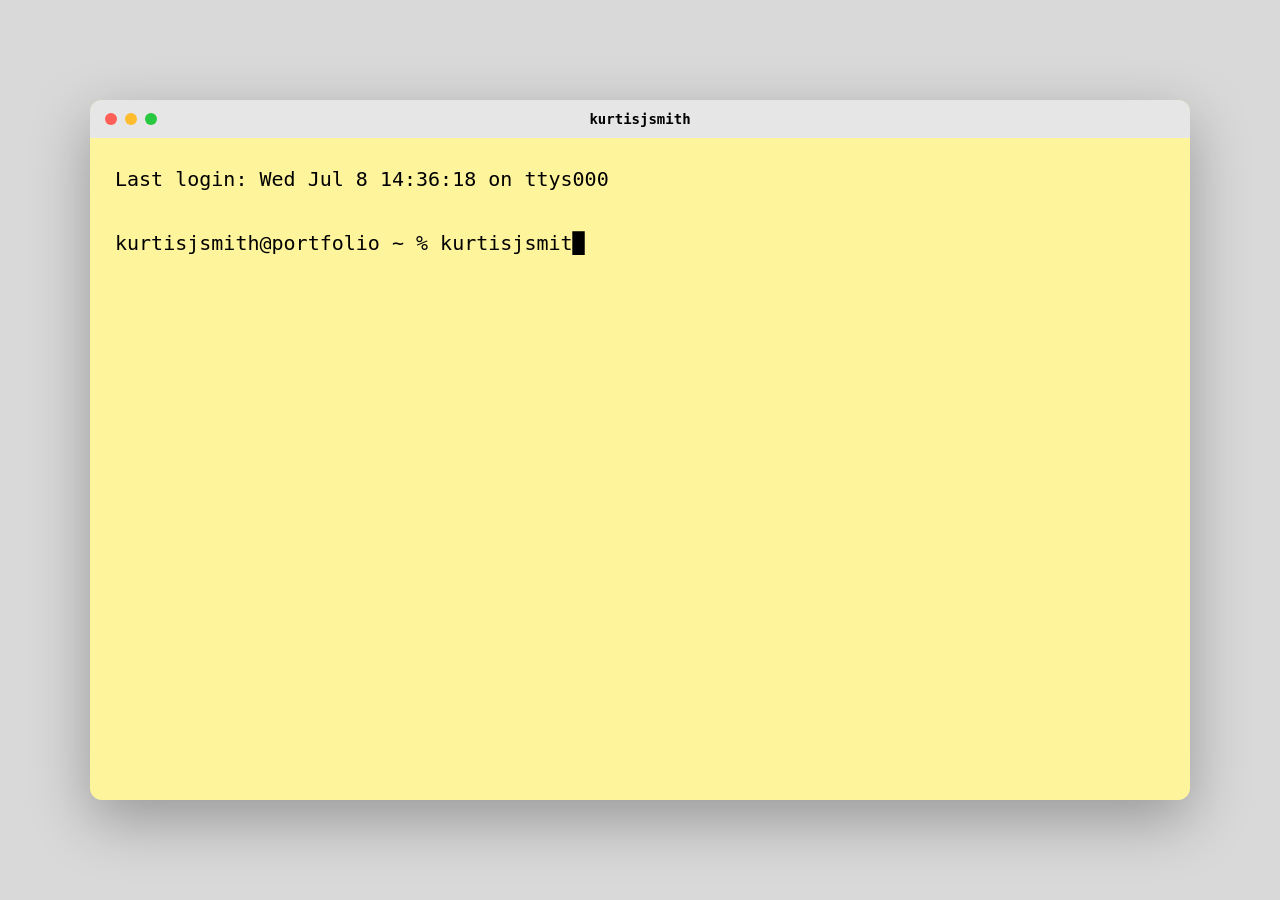
==== index.html @ d0fbda7e "Refactor portfolio into modular JavaScript structure" ====
<!DOCTYPE html>
<html lang="en">
<head>
    <meta charset="UTF-8">
    <meta name="viewport" content="width=device-width, initial-scale=1.0">
    <title>kurtisjsmith</title>

    <link rel="stylesheet" href="css/style.css">
</head>
<body>

<div class="terminal">

    <div class="titlebar">

        <div class="traffic-lights">
            <span class="red"></span>
            <span class="yellow"></span>
            <span class="green"></span>
        </div>

        <div class="title">
            kurtisjsmith
        </div>

    </div>

    <div class="terminal-body">

<pre id="output">
Last login: Wed Jul 8 14:36:18 on ttys000

kurtisjsmith@portfolio ~ % <span id="command"></span><span class="cursor">█</span>
</pre>

    </div>

</div>

<script src="js/pages.js"></script>
<script src="js/terminal.js"></script>
<script src="js/commands.js"></script>
<script src="js/typing.js"></script>
<script src="js/app.js"></script>

</body>
</html>
---- css/style.css ----
*{
    margin:0;
    padding:0;
    box-sizing:border-box;
}

body{

    background:#d9d9d9;

    height:100vh;

    display:flex;

    justify-content:center;

    align-items:center;

    font-family:Menlo, Monaco, monospace;

}

.terminal{

    width:1100px;

    height:700px;

    background:#FEF49C;

    border-radius:12px;

    overflow:hidden;

    box-shadow:0 20px 60px rgba(0,0,0,.30);

}

.titlebar{

    height:38px;

    background:#e6e6e6;

    display:flex;

    align-items:center;

    position:relative;

}

.traffic-lights{

    display:flex;

    gap:8px;

    margin-left:15px;

}

.red,
.yellow,
.green{

    width:12px;

    height:12px;

    border-radius:50%;

}

.red{

    background:#ff5f57;

}

.yellow{

    background:#febc2e;

}

.green{

    background:#28c840;

}

.title{

    position:absolute;

    width:100%;

    text-align:center;

    font-size:14px;

    font-weight:600;

}

.terminal-body{

    padding:25px;

    color:#000;

    font-size:20px;

    line-height:1.6;

}

pre{

    white-space:pre-wrap;

}

.cursor{

    animation:blink 1s infinite;

}

@keyframes blink{

50%{

opacity:0;

}

}
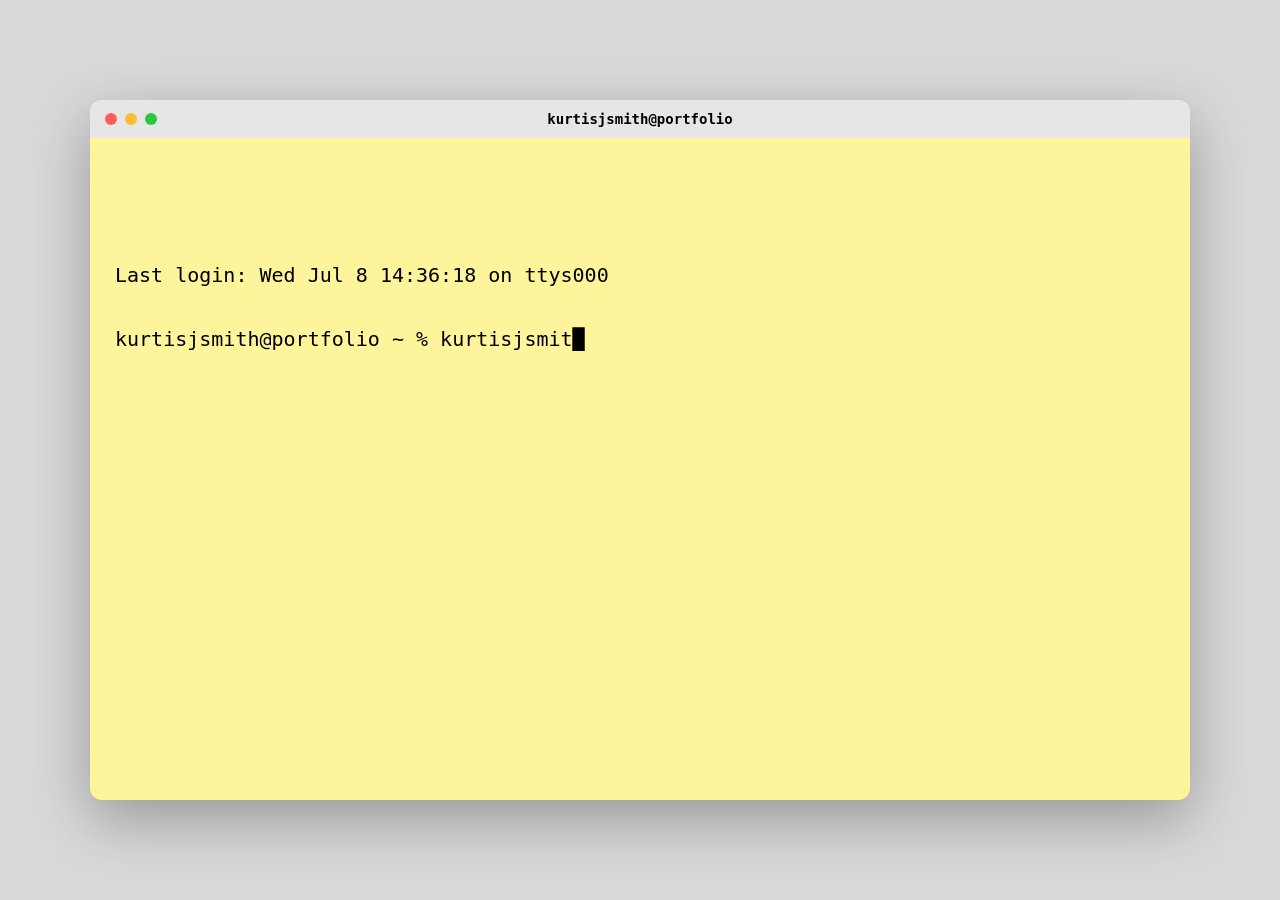
==== commit 9b8d9f79: "Build interactive terminal interface" ====
--- a/index.html
+++ b/index.html
@@ -20,18 +20,14 @@
         </div>
 
         <div class="title">
-            kurtisjsmith
+            kurtisjsmith@portfolio
         </div>
 
     </div>
 
     <div class="terminal-body">
 
-<pre id="output">
-Last login: Wed Jul 8 14:36:18 on ttys000
-
-kurtisjsmith@portfolio ~ % <span id="command"></span><span class="cursor">█</span>
-</pre>
+        <div id="output"></div>
 
     </div>
 
@@ -44,4 +40,4 @@
 <script src="js/app.js"></script>
 
 </body>
-</html>
+</html>
--- a/css/style.css
+++ b/css/style.css
@@ -4,6 +4,7 @@
     box-sizing:border-box;
 }
 
+
 body{
 
     background:#d9d9d9;
@@ -18,13 +19,20 @@
 
     font-family:Menlo, Monaco, monospace;
 
-}
+    overflow:hidden;
+
+}
+
 
 .terminal{
 
-    width:1100px;
-
-    height:700px;
+    width:90vw;
+
+    max-width:1100px;
+
+    height:80vh;
+
+    max-height:700px;
 
     background:#FEF49C;
 
@@ -36,6 +44,7 @@
 
 }
 
+
 .titlebar{
 
     height:38px;
@@ -50,6 +59,7 @@
 
 }
 
+
 .traffic-lights{
 
     display:flex;
@@ -59,6 +69,7 @@
     margin-left:15px;
 
 }
+
 
 .red,
 .yellow,
@@ -72,24 +83,28 @@
 
 }
 
+
 .red{
 
     background:#ff5f57;
 
 }
 
+
 .yellow{
 
     background:#febc2e;
 
 }
 
+
 .green{
 
     background:#28c840;
 
 }
 
+
 .title{
 
     position:absolute;
@@ -104,8 +119,13 @@
 
 }
 
+
 .terminal-body{
 
+    height:calc(100% - 38px);
+
+    width:100%;
+
     padding:25px;
 
     color:#000;
@@ -114,7 +134,27 @@
 
     line-height:1.6;
 
-}
+    overflow-y:auto;
+
+    overflow-x:hidden;
+
+    white-space:pre-wrap;
+
+}
+
+
+#output{
+
+    margin:0;
+
+    padding:0;
+
+    white-space:pre-wrap;
+
+    overflow-wrap:break-word;
+
+}
+
 
 pre{
 
@@ -122,18 +162,46 @@
 
 }
 
+
 .cursor{
 
     animation:blink 1s infinite;
 
 }
 
+
 @keyframes blink{
 
-50%{
-
-opacity:0;
-
-}
-
-}
+    50%{
+
+        opacity:0;
+
+    }
+
+}
+
+
+@media (max-width:600px){
+
+    .terminal{
+
+        width:95vw;
+
+        height:85vh;
+
+        border-radius:8px;
+
+    }
+
+
+    .terminal-body{
+
+        padding:15px;
+
+        font-size:14px;
+
+        overflow-wrap:break-word;
+
+    }
+
+}
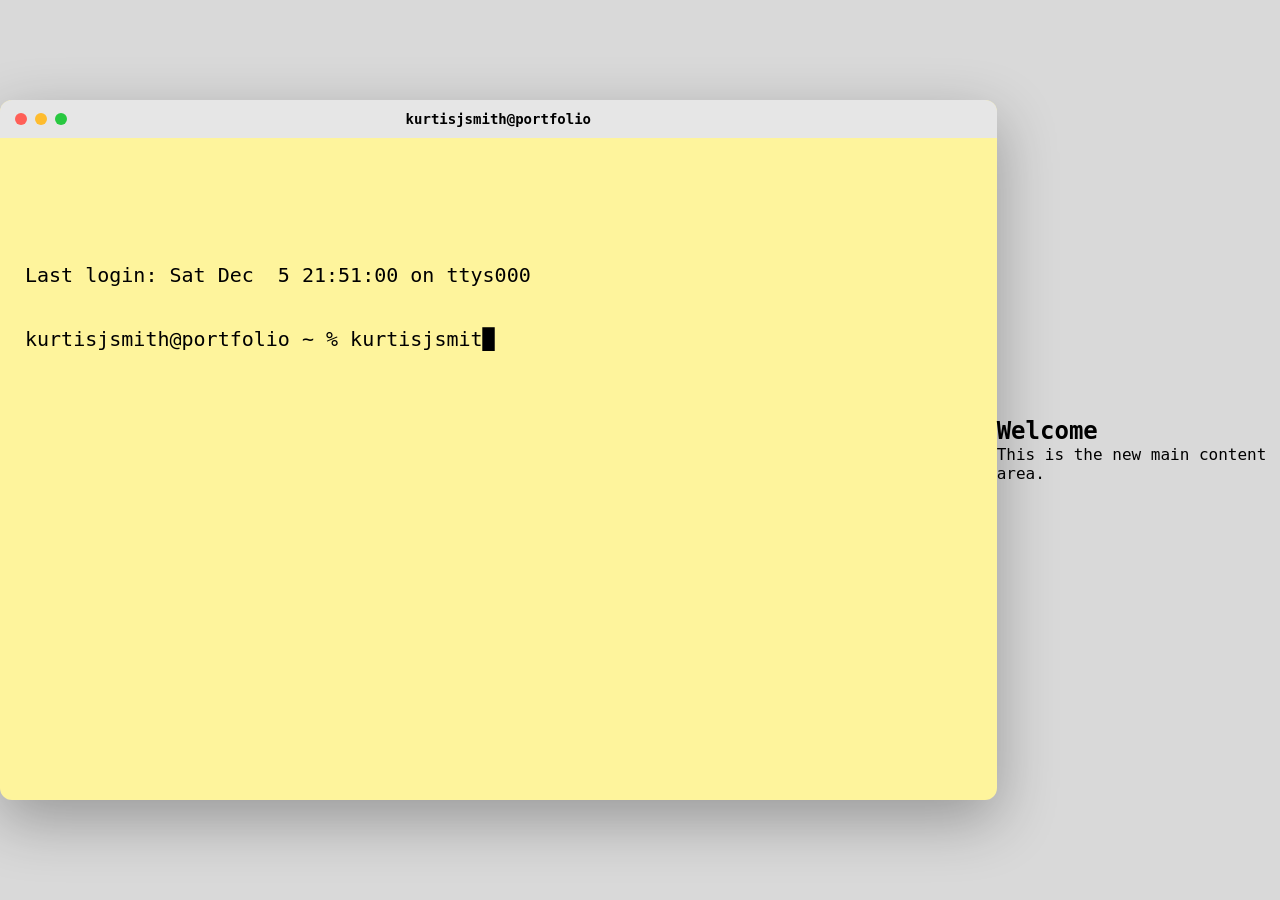
==== commit 94fdec5a: "Add LifeQuest authentication and main content area" ====
--- a/index.html
+++ b/index.html
@@ -33,6 +33,15 @@
 
 </div>
 
+<div class="main-content" id="main-content">
+
+    <section id="home">
+        <h1>Welcome</h1>
+        <p>This is the new main content area.</p>
+    </section>
+
+</div>
+
 <script src="js/pages.js"></script>
 <script src="js/terminal.js"></script>
 <script src="js/commands.js"></script>
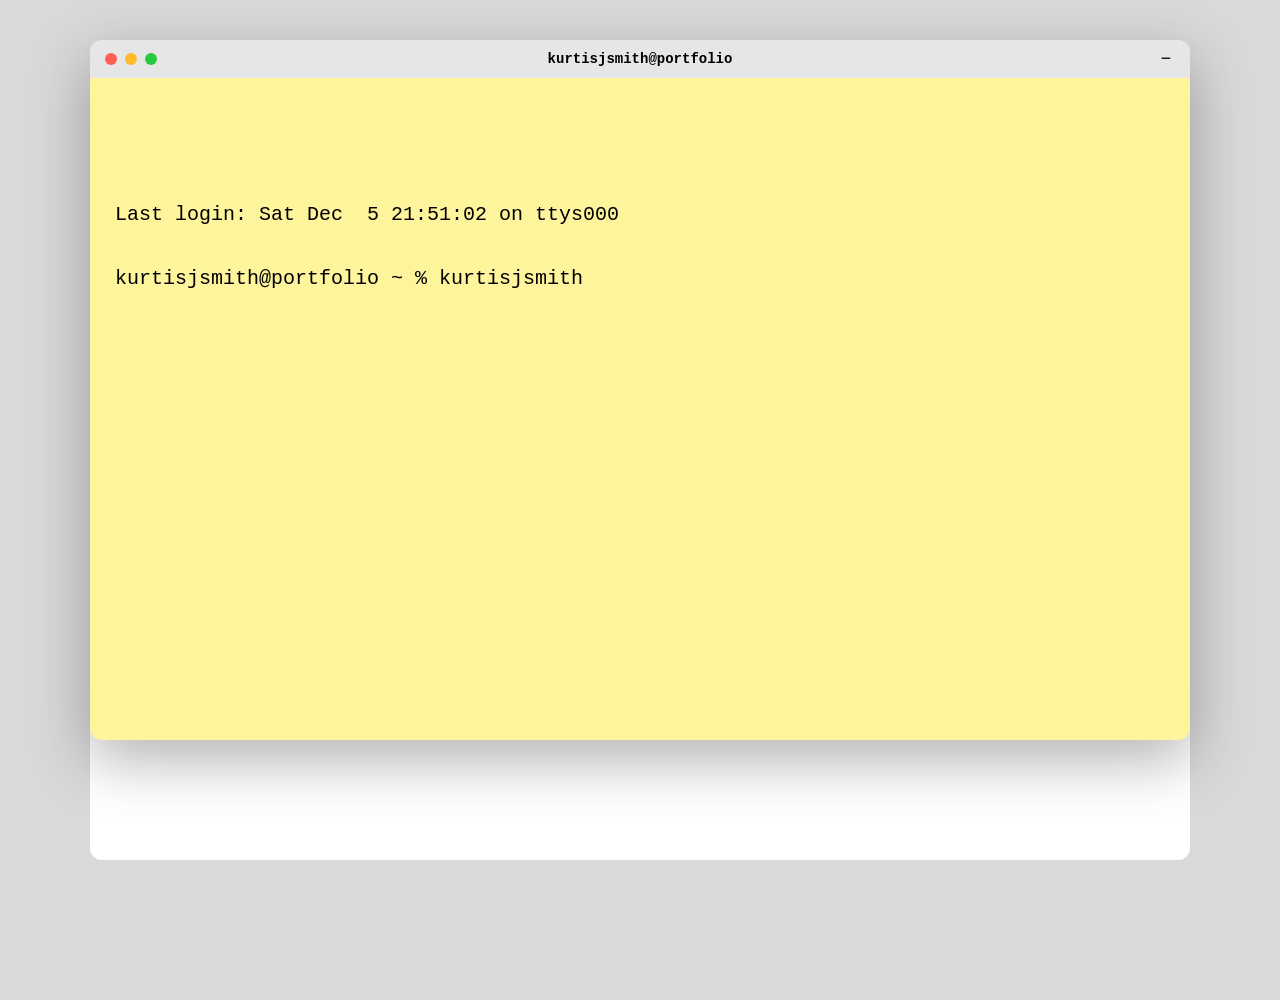
==== commit 6ea1358d: "Add collapsible terminal" ====
--- a/index.html
+++ b/index.html
@@ -22,6 +22,8 @@
         <div class="title">
             kurtisjsmith@portfolio
         </div>
+
+        <button id="terminal-toggle" class="terminal-toggle">−</button>
 
     </div>
 
--- a/css/style.css
+++ b/css/style.css
@@ -5,43 +5,59 @@
 }
 
 
-body{
-
-    background:#d9d9d9;
-
-    height:100vh;
-
-    display:flex;
-
-    justify-content:center;
-
-    align-items:center;
-
-    font-family:Menlo, Monaco, monospace;
-
-    overflow:hidden;
-
-}
-
-
-.terminal{
-
-    width:90vw;
-
-    max-width:1100px;
-
-    height:80vh;
-
-    max-height:700px;
-
-    background:#FEF49C;
-
-    border-radius:12px;
-
-    overflow:hidden;
-
-    box-shadow:0 20px 60px rgba(0,0,0,.30);
-
+body {
+    background: #d9d9d9;
+
+    min-height: 100vh;
+
+    font-family: Menlo, Monaco, monospace;
+
+    overflow-x: hidden;
+}
+
+
+.terminal {
+    width: 90vw;
+
+    max-width: 1100px;
+
+    height: 80vh;
+
+    max-height: 700px;
+
+    background: #FEF49C;
+
+    border-radius: 12px;
+
+    overflow: hidden;
+
+    box-shadow: 0 20px 60px rgba(0,0,0,.30);
+
+    position: fixed;
+
+    top: 40px;
+
+    left: 50%;
+
+    transform: translateX(-50%);
+
+    z-index: 1000;
+}
+
+.main-content {
+    width: 90vw;
+
+    max-width: 1100px;
+
+    margin: 100px auto 40px;
+
+    padding: 40px;
+
+    background: #ffffff;
+
+    border-radius: 12px;
+
+    min-height: calc(100vh - 140px);
 }
 
 
@@ -204,4 +220,42 @@
 
     }
 
+}
+
+.terminal-toggle {
+    position: absolute;
+
+    right: 12px;
+
+    top: 7px;
+
+    width: 24px;
+
+    height: 24px;
+
+    border: none;
+
+    background: transparent;
+
+    font-family: Menlo, Monaco, monospace;
+
+    font-size: 18px;
+
+    cursor: pointer;
+
+    color: #000;
+}
+
+.terminal-toggle:hover {
+    background: rgba(0, 0, 0, 0.1);
+
+    border-radius: 4px;
+}
+
+.terminal.collapsed {
+    height: 38px;
+}
+
+.terminal.collapsed .terminal-body {
+    display: none;
 }
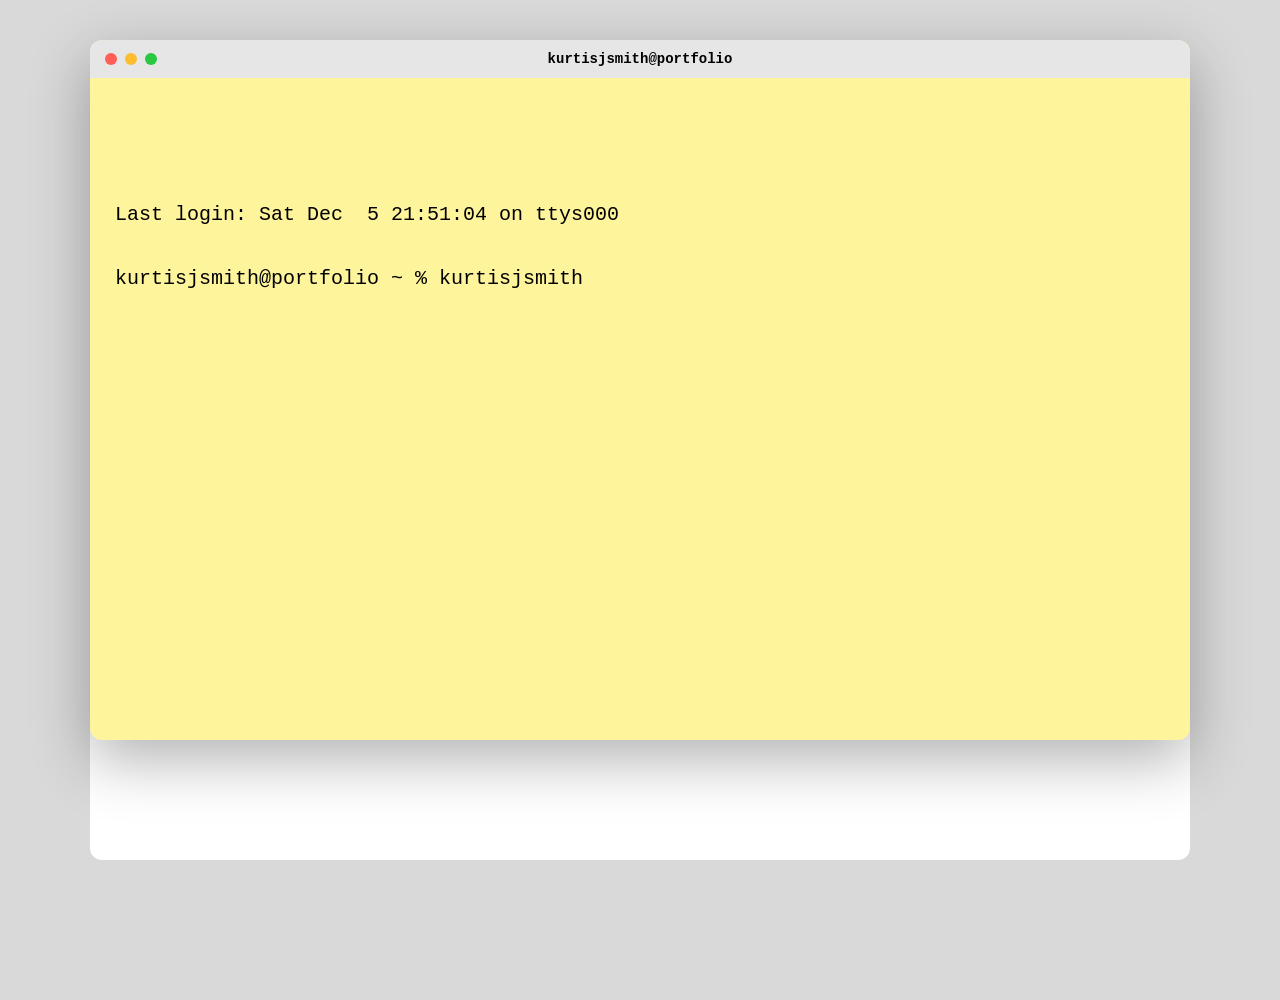
==== commit 302ebce8: "Make terminal traffic lights functional" ====
--- a/index.html
+++ b/index.html
@@ -1,5 +1,6 @@
 <!DOCTYPE html>
 <html lang="en">
+
 <head>
     <meta charset="UTF-8">
     <meta name="viewport" content="width=device-width, initial-scale=1.0">
@@ -7,48 +8,48 @@
 
     <link rel="stylesheet" href="css/style.css">
 </head>
+
 <body>
 
-<div class="terminal">
+    <div class="terminal">
 
-    <div class="titlebar">
+        <div class="titlebar">
 
-        <div class="traffic-lights">
-            <span class="red"></span>
-            <span class="yellow"></span>
-            <span class="green"></span>
+            <div class="traffic-lights">
+                <button class="red" id="terminal-reset" aria-label="Reset terminal"></button>
+                <button class="yellow" id="terminal-minimize" aria-label="Minimize terminal"></button>
+                <button class="green" id="terminal-expand" aria-label="Expand terminal"></button>
+            </div>
+
+            <div class="title">
+                kurtisjsmith@portfolio
+            </div>
+
         </div>
 
-        <div class="title">
-            kurtisjsmith@portfolio
+        <div class="terminal-body">
+
+            <div id="output"></div>
+
         </div>
-
-        <button id="terminal-toggle" class="terminal-toggle">−</button>
 
     </div>
 
-    <div class="terminal-body">
+    <div class="main-content" id="main-content">
 
-        <div id="output"></div>
+        <section id="home">
+            <h1>Welcome</h1>
+            <p>This is the new main content area.</p>
+        </section>
 
     </div>
 
-</div>
-
-<div class="main-content" id="main-content">
-
-    <section id="home">
-        <h1>Welcome</h1>
-        <p>This is the new main content area.</p>
-    </section>
-
-</div>
-
-<script src="js/pages.js"></script>
-<script src="js/terminal.js"></script>
-<script src="js/commands.js"></script>
-<script src="js/typing.js"></script>
-<script src="js/app.js"></script>
+    <script src="js/pages.js"></script>
+    <script src="js/terminal.js"></script>
+    <script src="js/commands.js"></script>
+    <script src="js/typing.js"></script>
+    <script src="js/app.js"></script>
 
 </body>
+
 </html>
--- a/css/style.css
+++ b/css/style.css
@@ -222,35 +222,40 @@
 
 }
 
-.terminal-toggle {
-    position: absolute;
-
-    right: 12px;
-
-    top: 7px;
-
-    width: 24px;
-
-    height: 24px;
-
+/* Traffic light buttons */
+
+.traffic-lights button {
     border: none;
-
-    background: transparent;
-
-    font-family: Menlo, Monaco, monospace;
-
-    font-size: 18px;
-
+    padding: 0;
     cursor: pointer;
-
-    color: #000;
-}
-
-.terminal-toggle:hover {
-    background: rgba(0, 0, 0, 0.1);
-
-    border-radius: 4px;
-}
+}
+
+.red,
+.yellow,
+.green {
+    width: 12px;
+    height: 12px;
+    border-radius: 50%;
+}
+
+.red {
+    background: #ff5f57;
+}
+
+.yellow {
+    background: #febc2e;
+}
+
+.green {
+    background: #28c840;
+}
+
+.traffic-lights button:hover {
+    filter: brightness(0.85);
+}
+
+
+/* Minimized terminal */
 
 .terminal.collapsed {
     height: 38px;
@@ -258,4 +263,17 @@
 
 .terminal.collapsed .terminal-body {
     display: none;
+}
+
+
+/* Expanded terminal */
+
+.traffic-lights {
+    position: relative;
+    z-index: 10;
+}
+
+.traffic-lights button {
+    position: relative;
+    z-index: 11;
 }
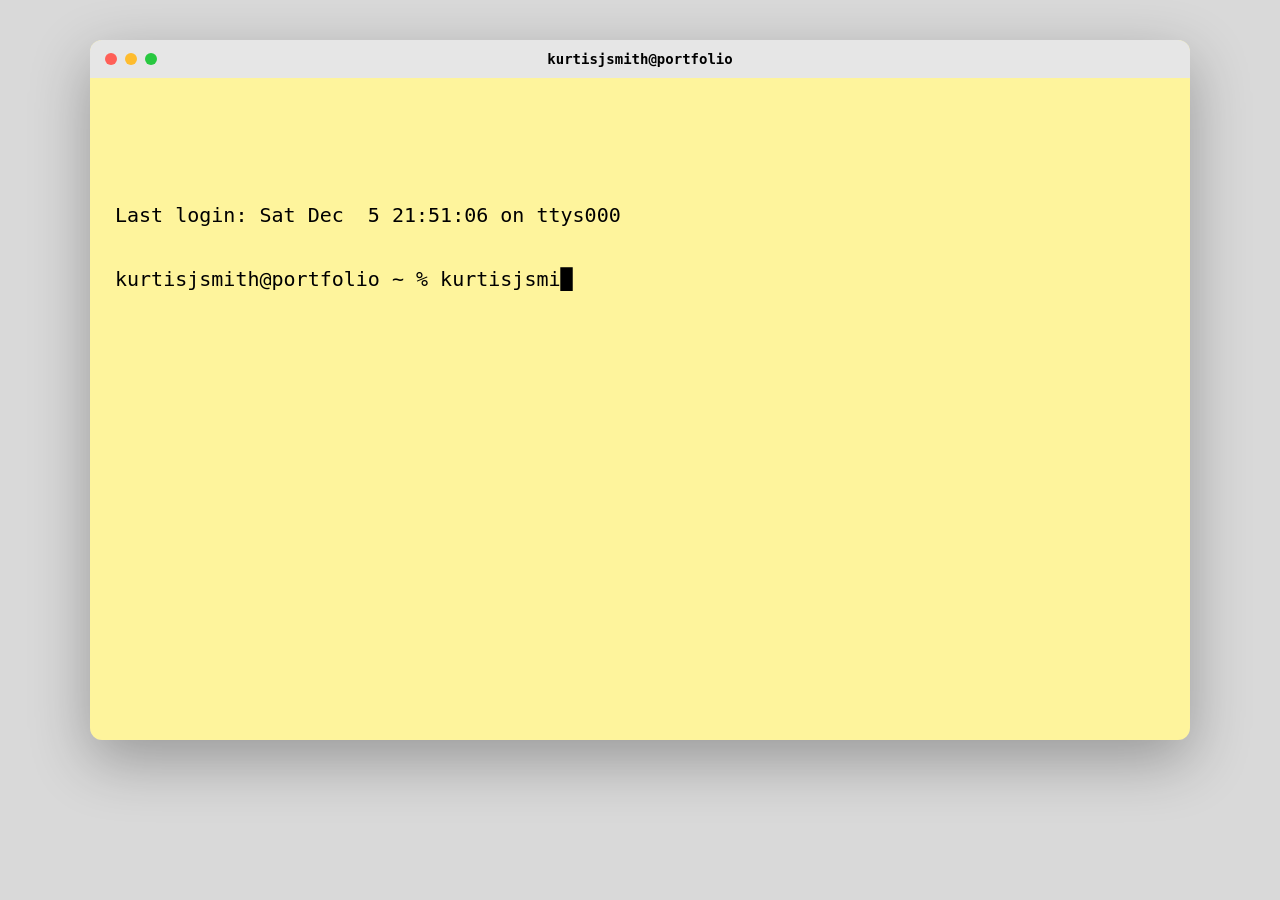
==== commit b7763030: "Add terminal and main content window system" ====
--- a/index.html
+++ b/index.html
@@ -37,10 +37,25 @@
 
     <div class="main-content" id="main-content">
 
-        <section id="home">
-            <h1>Welcome</h1>
-            <p>This is the new main content area.</p>
-        </section>
+        <div class="content-titlebar">
+
+            <div class="content-traffic-lights">
+                <button class="red" id="content-close" aria-label="Close content"></button>
+                <button class="yellow" id="content-minimize" aria-label="Minimize content"></button>
+                <button class="green" id="content-expand" aria-label="Expand content"></button>
+            </div>
+
+            <div class="content-title">
+                kurtisjsmith@portfolio
+            </div>
+
+        </div>
+
+        <div class="content-body" id="content-body">
+
+            <!-- Portfolio content will be loaded here -->
+
+        </div>
 
     </div>
 
--- a/css/style.css
+++ b/css/style.css
@@ -46,18 +46,56 @@
 
 .main-content {
     width: 90vw;
-
     max-width: 1100px;
-
     margin: 100px auto 40px;
-
+    background: #FEF49C;
+    border-radius: 12px;
+    overflow: hidden;
+    box-shadow: 0 20px 60px rgba(0, 0, 0, .30);
+    min-height: calc(100vh - 140px);
+    display: none;
+}
+
+.content-titlebar {
+    height: 38px;
+    background: #e6e6e6;
+    display: flex;
+    align-items: center;
+    position: relative;
+}
+
+.content-traffic-lights {
+    display: flex;
+    gap: 8px;
+    margin-left: 15px;
+    position: relative;
+    z-index: 10;
+}
+
+.content-traffic-lights button {
+    position: relative;
+    z-index: 11;
+    border: none;
+    padding: 0;
+    cursor: pointer;
+}
+
+.content-title {
+    position: absolute;
+    width: 100%;
+    text-align: center;
+    font-size: 14px;
+    font-weight: 600;
+}
+
+.content-body {
+    min-height: calc(100vh - 178px);
     padding: 40px;
-
-    background: #ffffff;
-
-    border-radius: 12px;
-
-    min-height: calc(100vh - 140px);
+    color: #000;
+    font-family: Menlo, Monaco, monospace;
+    font-size: 18px;
+    line-height: 1.6;
+    overflow-y: auto;
 }
 
 
@@ -276,4 +314,32 @@
 .traffic-lights button {
     position: relative;
     z-index: 11;
+}
+
+body.content-mode {
+    overflow-y: auto;
+}
+
+body.content-mode .terminal {
+    position: fixed;
+    top: 20px;
+    z-index: 1000;
+}
+
+body.content-mode .terminal.collapsed .terminal-body {
+    display: none;
+}
+
+body.content-mode .main-content {
+    display: block;
+    margin-top: 80px;
+}
+
+.main-content.content-minimized {
+    height: 38px;
+    min-height: 38px;
+}
+
+.main-content.content-minimized .content-body {
+    display: none;
 }
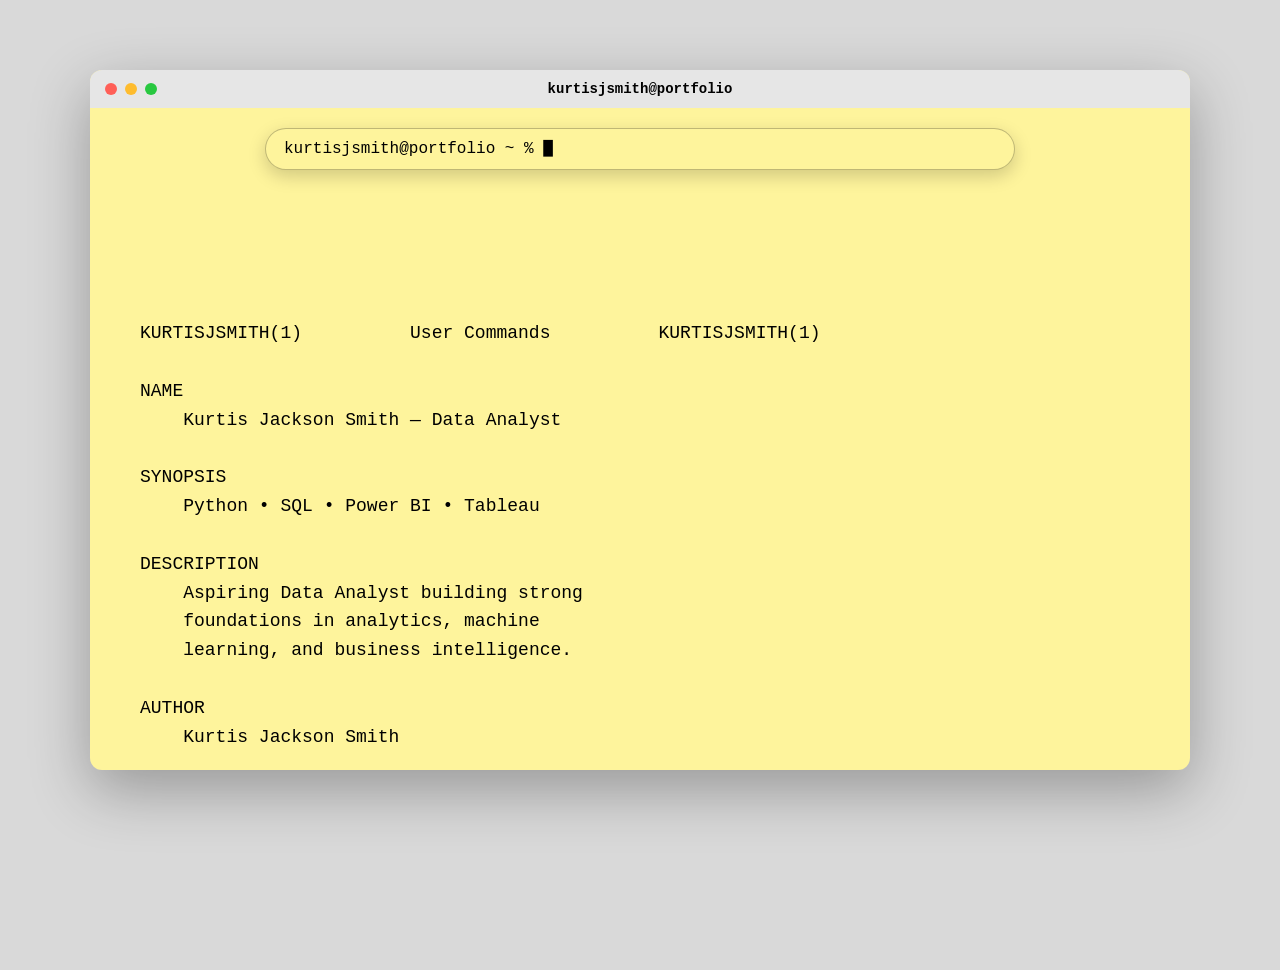
==== commit dbaf0b04: "Redesign portfolio as single terminal window" ====
--- a/index.html
+++ b/index.html
@@ -2,62 +2,127 @@
 <html lang="en">
 
 <head>
+
     <meta charset="UTF-8">
-    <meta name="viewport" content="width=device-width, initial-scale=1.0">
+
+    <meta
+        name="viewport"
+        content="width=device-width, initial-scale=1.0"
+    >
+
     <title>kurtisjsmith</title>
 
-    <link rel="stylesheet" href="css/style.css">
+    <link
+        rel="stylesheet"
+        href="css/style.css"
+    >
+
 </head>
+
 
 <body>
 
-    <div class="terminal">
 
-        <div class="titlebar">
+    <!-- =====================================================
+         MAIN WINDOW
+         ===================================================== -->
+
+    <main class="terminal-window">
+
+
+        <!-- =================================================
+             WINDOW TITLE BAR
+             ================================================= -->
+
+        <header class="titlebar">
 
             <div class="traffic-lights">
-                <button class="red" id="terminal-reset" aria-label="Reset terminal"></button>
-                <button class="yellow" id="terminal-minimize" aria-label="Minimize terminal"></button>
-                <button class="green" id="terminal-expand" aria-label="Expand terminal"></button>
+
+                <button
+                    class="red"
+                    id="terminal-reset"
+                    aria-label="Reset terminal"
+                ></button>
+
+                <button
+                    class="yellow"
+                    id="terminal-minimize"
+                    aria-label="Minimize window"
+                ></button>
+
+                <button
+                    class="green"
+                    id="terminal-expand"
+                    aria-label="Expand window"
+                ></button>
+
             </div>
+
 
             <div class="title">
                 kurtisjsmith@portfolio
             </div>
 
-        </div>
+        </header>
 
-        <div class="terminal-body">
 
-            <div id="output"></div>
+        <!-- =================================================
+             FLOATING COMMAND PROMPT
+             ================================================= -->
+
+        <div class="command-prompt">
+
+            <span class="prompt-path">
+                kurtisjsmith@portfolio ~ %
+            </span>
+
+            <span id="input"></span>
+
+            <span class="cursor">█</span>
 
         </div>
 
-    </div>
 
-    <div class="main-content" id="main-content">
+        <!-- =================================================
+             MAIN CONTENT
+             ================================================= -->
 
-        <div class="content-titlebar">
+        <section
+            class="content-body"
+            id="content-body"
+        >
 
-            <div class="content-traffic-lights">
-                <button class="red" id="content-close" aria-label="Close content"></button>
-                <button class="yellow" id="content-minimize" aria-label="Minimize content"></button>
-                <button class="green" id="content-expand" aria-label="Expand content"></button>
+            <div class="man-page">
+
+                <pre>
+KURTISJSMITH(1)          User Commands          KURTISJSMITH(1)
+
+NAME
+    Kurtis Jackson Smith — Data Analyst
+
+SYNOPSIS
+    Python • SQL • Power BI • Tableau
+
+DESCRIPTION
+    Aspiring Data Analyst building strong
+    foundations in analytics, machine
+    learning, and business intelligence.
+
+AUTHOR
+    Kurtis Jackson Smith
+                </pre>
+
             </div>
 
-            <div class="content-title">
-                kurtisjsmith@portfolio
-            </div>
+        </section>
 
-        </div>
 
-        <div class="content-body" id="content-body">
+    </main>
 
-            <!-- Portfolio content will be loaded here -->
 
-        </div>
-
-    </div>
+    <!-- =====================================================
+         JAVASCRIPT
+         ===================================================== -->
 
     <script src="js/pages.js"></script>
     <script src="js/terminal.js"></script>
@@ -65,6 +130,7 @@
     <script src="js/typing.js"></script>
     <script src="js/app.js"></script>
 
+
 </body>
 
 </html>
--- a/css/style.css
+++ b/css/style.css
@@ -1,9 +1,17 @@
-*{
-    margin:0;
-    padding:0;
-    box-sizing:border-box;
-}
-
+/* =========================================================
+   RESET
+   ========================================================= */
+
+* {
+    margin: 0;
+    padding: 0;
+    box-sizing: border-box;
+}
+
+
+/* =========================================================
+   PAGE
+   ========================================================= */
 
 body {
     background: #d9d9d9;
@@ -12,268 +20,98 @@
 
     font-family: Menlo, Monaco, monospace;
 
-    overflow-x: hidden;
-}
-
-
-.terminal {
-    width: 90vw;
-
-    max-width: 1100px;
-
-    height: 80vh;
-
-    max-height: 700px;
-
-    background: #FEF49C;
-
-    border-radius: 12px;
-
     overflow: hidden;
-
-    box-shadow: 0 20px 60px rgba(0,0,0,.30);
-
-    position: fixed;
-
-    top: 40px;
-
-    left: 50%;
-
-    transform: translateX(-50%);
-
-    z-index: 1000;
-}
-
-.main-content {
+}
+
+
+/* =========================================================
+   MAIN TERMINAL WINDOW
+   ========================================================= */
+
+.terminal-window {
     width: 90vw;
     max-width: 1100px;
-    margin: 100px auto 40px;
+
+    height: 80vh;
+    max-height: 700px;
+
+    margin: 70px auto 40px;
+
     background: #FEF49C;
+
     border-radius: 12px;
+
     overflow: hidden;
+
     box-shadow: 0 20px 60px rgba(0, 0, 0, .30);
-    min-height: calc(100vh - 140px);
-    display: none;
-}
-
-.content-titlebar {
+
+    position: relative;
+}
+
+
+/* =========================================================
+   TITLE BAR
+   ========================================================= */
+
+.titlebar {
     height: 38px;
+
     background: #e6e6e6;
+
     display: flex;
     align-items: center;
+
     position: relative;
 }
 
-.content-traffic-lights {
-    display: flex;
-    gap: 8px;
-    margin-left: 15px;
-    position: relative;
-    z-index: 10;
-}
-
-.content-traffic-lights button {
-    position: relative;
-    z-index: 11;
-    border: none;
-    padding: 0;
-    cursor: pointer;
-}
-
-.content-title {
+
+/* =========================================================
+   WINDOW TITLE
+   ========================================================= */
+
+.title {
     position: absolute;
+
     width: 100%;
+
     text-align: center;
+
     font-size: 14px;
     font-weight: 600;
 }
 
-.content-body {
-    min-height: calc(100vh - 178px);
-    padding: 40px;
-    color: #000;
-    font-family: Menlo, Monaco, monospace;
-    font-size: 18px;
-    line-height: 1.6;
-    overflow-y: auto;
-}
-
-
-.titlebar{
-
-    height:38px;
-
-    background:#e6e6e6;
-
-    display:flex;
-
-    align-items:center;
-
-    position:relative;
-
-}
-
-
-.traffic-lights{
-
-    display:flex;
-
-    gap:8px;
-
-    margin-left:15px;
-
-}
-
-
-.red,
-.yellow,
-.green{
-
-    width:12px;
-
-    height:12px;
-
-    border-radius:50%;
-
-}
-
-
-.red{
-
-    background:#ff5f57;
-
-}
-
-
-.yellow{
-
-    background:#febc2e;
-
-}
-
-
-.green{
-
-    background:#28c840;
-
-}
-
-
-.title{
-
-    position:absolute;
-
-    width:100%;
-
-    text-align:center;
-
-    font-size:14px;
-
-    font-weight:600;
-
-}
-
-
-.terminal-body{
-
-    height:calc(100% - 38px);
-
-    width:100%;
-
-    padding:25px;
-
-    color:#000;
-
-    font-size:20px;
-
-    line-height:1.6;
-
-    overflow-y:auto;
-
-    overflow-x:hidden;
-
-    white-space:pre-wrap;
-
-}
-
-
-#output{
-
-    margin:0;
-
-    padding:0;
-
-    white-space:pre-wrap;
-
-    overflow-wrap:break-word;
-
-}
-
-
-pre{
-
-    white-space:pre-wrap;
-
-}
-
-
-.cursor{
-
-    animation:blink 1s infinite;
-
-}
-
-
-@keyframes blink{
-
-    50%{
-
-        opacity:0;
-
-    }
-
-}
-
-
-@media (max-width:600px){
-
-    .terminal{
-
-        width:95vw;
-
-        height:85vh;
-
-        border-radius:8px;
-
-    }
-
-
-    .terminal-body{
-
-        padding:15px;
-
-        font-size:14px;
-
-        overflow-wrap:break-word;
-
-    }
-
-}
-
-/* Traffic light buttons */
+
+/* =========================================================
+   TRAFFIC LIGHTS
+   ========================================================= */
+
+.traffic-lights {
+    display: flex;
+
+    gap: 8px;
+
+    margin-left: 15px;
+
+    position: relative;
+
+    z-index: 10;
+}
 
 .traffic-lights button {
-    border: none;
-    padding: 0;
-    cursor: pointer;
-}
-
-.red,
-.yellow,
-.green {
     width: 12px;
     height: 12px;
+
+    border: none;
+
+    padding: 0;
+
     border-radius: 50%;
+
+    cursor: pointer;
+
+    position: relative;
+
+    z-index: 11;
 }
 
 .red {
@@ -293,53 +131,185 @@
 }
 
 
-/* Minimized terminal */
-
-.terminal.collapsed {
-    height: 38px;
-}
-
-.terminal.collapsed .terminal-body {
-    display: none;
-}
-
-
-/* Expanded terminal */
-
-.traffic-lights {
-    position: relative;
-    z-index: 10;
-}
-
-.traffic-lights button {
-    position: relative;
-    z-index: 11;
-}
-
-body.content-mode {
+/* =========================================================
+   FLOATING COMMAND PROMPT
+   ========================================================= */
+
+.command-prompt {
+    position: absolute;
+
+    top: 58px;
+
+    left: 50%;
+
+    transform: translateX(-50%);
+
+    width: min(75%, 750px);
+
+    min-height: 42px;
+
+    padding: 8px 18px;
+
+    background: #FEF49C;
+
+    border: 1px solid rgba(0, 0, 0, .25);
+
+    border-radius: 24px;
+
+    box-shadow:
+        0 6px 18px rgba(0, 0, 0, .18);
+
+    color: #000;
+
+    font-family: Menlo, Monaco, monospace;
+
+    font-size: 16px;
+
+    line-height: 24px;
+
+    white-space: nowrap;
+
+    overflow: hidden;
+
+    z-index: 20;
+}
+
+
+/* =========================================================
+   COMMAND PROMPT INPUT
+   ========================================================= */
+
+#input {
+    white-space: pre;
+}
+
+.prompt-path {
+    white-space: nowrap;
+}
+
+
+/* =========================================================
+   CURSOR
+   ========================================================= */
+
+.cursor {
+    animation: blink 1s infinite;
+}
+
+@keyframes blink {
+
+    50% {
+        opacity: 0;
+    }
+
+}
+
+
+/* =========================================================
+   MAIN CONTENT
+   ========================================================= */
+
+.content-body {
+    height: calc(100% - 38px);
+
+    padding: 125px 50px 50px;
+
+    color: #000;
+
+    font-family: Menlo, Monaco, monospace;
+
+    font-size: 18px;
+
+    line-height: 1.6;
+
     overflow-y: auto;
-}
-
-body.content-mode .terminal {
-    position: fixed;
-    top: 20px;
-    z-index: 1000;
-}
-
-body.content-mode .terminal.collapsed .terminal-body {
-    display: none;
-}
-
-body.content-mode .main-content {
-    display: block;
-    margin-top: 80px;
-}
-
-.main-content.content-minimized {
-    height: 38px;
-    min-height: 38px;
-}
-
-.main-content.content-minimized .content-body {
-    display: none;
+
+    overflow-x: hidden;
+}
+
+
+/* =========================================================
+   MAN PAGE
+   ========================================================= */
+
+.man-page {
+    width: 100%;
+
+    white-space: pre-wrap;
+}
+
+.man-page pre {
+    margin: 0;
+
+    padding: 0;
+
+    font-family: Menlo, Monaco, monospace;
+
+    font-size: 18px;
+
+    line-height: 1.6;
+
+    white-space: pre-wrap;
+}
+
+
+/* =========================================================
+   SCROLLBAR
+   ========================================================= */
+
+.content-body::-webkit-scrollbar {
+    width: 10px;
+}
+
+.content-body::-webkit-scrollbar-track {
+    background: rgba(0, 0, 0, .05);
+}
+
+.content-body::-webkit-scrollbar-thumb {
+    background: rgba(0, 0, 0, .25);
+
+    border-radius: 10px;
+}
+
+.content-body::-webkit-scrollbar-thumb:hover {
+    background: rgba(0, 0, 0, .4);
+}
+
+
+/* =========================================================
+   MOBILE
+   ========================================================= */
+
+@media (max-width: 600px) {
+
+    .terminal-window {
+        width: 95vw;
+
+        height: 85vh;
+
+        margin-top: 50px;
+
+        border-radius: 8px;
+    }
+
+    .command-prompt {
+        width: 88%;
+
+        top: 55px;
+
+        padding: 7px 14px;
+
+        font-size: 14px;
+    }
+
+    .content-body {
+        padding: 115px 20px 30px;
+
+        font-size: 16px;
+    }
+
+    .man-page pre {
+        font-size: 16px;
+    }
+
 }
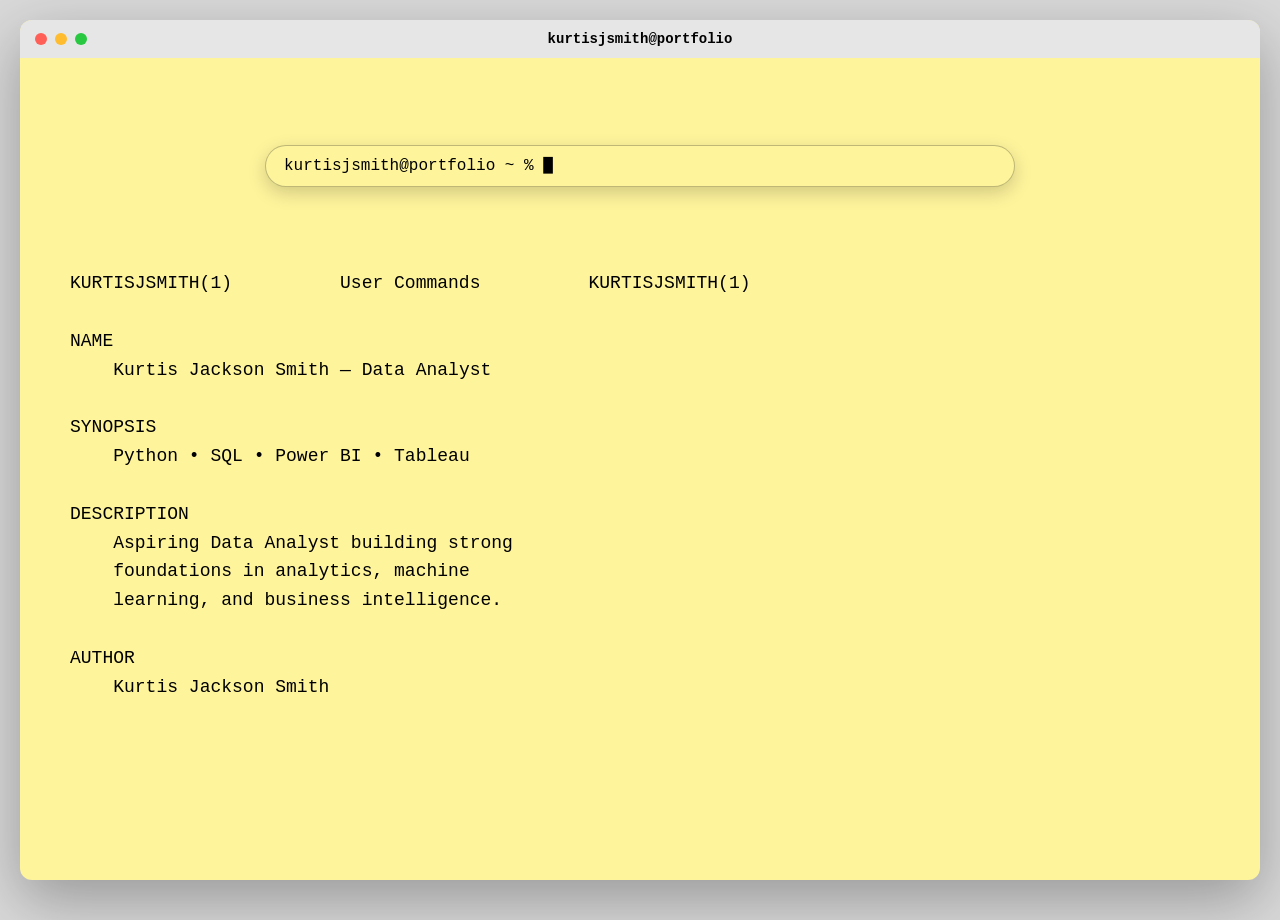
==== commit 1a36472c: "Add green traffic light reduced window" ====
--- a/index.html
+++ b/index.html
@@ -129,6 +129,7 @@
     <script src="js/commands.js"></script>
     <script src="js/typing.js"></script>
     <script src="js/app.js"></script>
+    <script src="js/traffic-lights.js"></script>
 
 
 </body>
--- a/css/style.css
+++ b/css/style.css
@@ -26,16 +26,13 @@
 
 /* =========================================================
    MAIN TERMINAL WINDOW
-   ========================================================= */
+========================================================= */
 
 .terminal-window {
-    width: 90vw;
-    max-width: 1100px;
-
-    height: 80vh;
-    max-height: 700px;
-
-    margin: 70px auto 40px;
+    width: calc(100vw - 40px);
+    height: calc(100vh - 40px);
+
+    margin: 20px;
 
     background: #FEF49C;
 
@@ -46,6 +43,7 @@
     box-shadow: 0 20px 60px rgba(0, 0, 0, .30);
 
     position: relative;
+    box-sizing: border-box;
 }
 
 
@@ -138,7 +136,7 @@
 .command-prompt {
     position: absolute;
 
-    top: 58px;
+    top: 125px;
 
     left: 50%;
 
@@ -312,4 +310,94 @@
         font-size: 16px;
     }
 
+}
+
+/* =========================================================
+   EXPANDED WINDOW STATE
+   ========================================================= */
+
+.terminal-window.expanded {
+    /* Keep the terminal window at the top */
+    margin-top: 20px;
+}
+
+
+/* Keep command prompt visible */
+
+.terminal-window.expanded .command-prompt {
+    display: block;
+}
+
+
+/* Hide the original content */
+
+.terminal-window.expanded .content-body {
+    display: none;
+}
+
+/* =========================================================
+   REDUCED TERMINAL WINDOW
+   ========================================================= */
+
+.terminal-window.reduced {
+    width: 90vw;
+    max-width: 1100px;
+
+    height: 110px;
+    max-height: 110px;
+
+    margin: 20px auto 20px;
+
+    border-radius: 12px;
+
+    overflow: visible;
+}
+
+
+/* Keep the title bar visible */
+
+.terminal-window.reduced .titlebar {
+    height: 38px;
+}
+
+
+/* Keep the command prompt visible */
+
+.terminal-window.reduced .command-prompt {
+    display: block;
+
+    top: 50px;
+
+    width: 75%;
+
+    min-height: 42px;
+}
+
+
+/* =========================================================
+   SECOND WINDOW
+   ========================================================= */
+
+.terminal-window.reduced .content-body {
+    display: block;
+
+    position: absolute;
+
+    top: 130px;
+    left: 0;
+
+    width: 100%;
+
+    height: calc(100vh - 170px);
+
+    padding: 50px;
+
+    background: #FEF49C;
+
+    border-radius: 12px;
+
+    box-shadow: 0 20px 60px rgba(0, 0, 0, .30);
+
+    overflow-y: auto;
+    overflow-x: hidden;
 }
